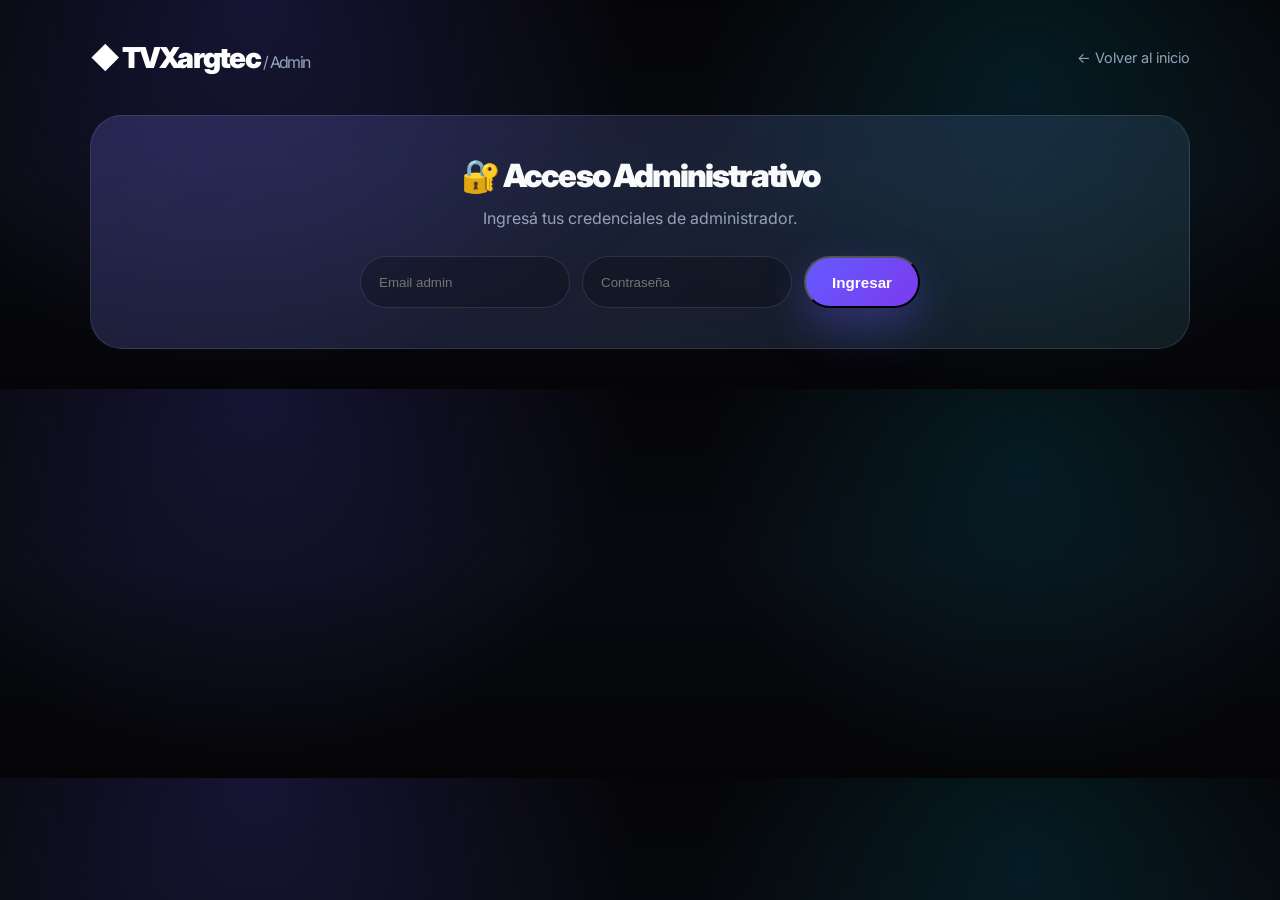
==== website/admin.html @ ddd1ebd3 "Separate admin page (admin.html), remove admin from landing, add i18n (es/en/pt) with lang switcher" ====
<!DOCTYPE html>
<html lang="es">
<head>
    <meta charset="UTF-8">
    <meta name="viewport" content="width=device-width, initial-scale=1.0">
    <title>TVXargtec — Admin Panel</title>
    <link rel="preconnect" href="https://fonts.googleapis.com">
    <link href="https://fonts.googleapis.com/css2?family=Inter:wght@300;400;600;700;900&display=swap" rel="stylesheet">
    <link href="css/tv.css" rel="stylesheet">
    <style>
        body { padding: 40px 20px; }
        .admin-wrapper { max-width: 1100px; margin: 0 auto; }
        .admin-header { display: flex; justify-content: space-between; align-items: center; margin-bottom: 40px; gap: 16px; flex-wrap: wrap; }
        .admin-header h1 { font-size: 1.8rem; font-weight: 950; letter-spacing: -.06em; }
        .admin-header h1 a { color: #fff; text-decoration: none; }
        .back-link { color: var(--muted); font-size: .9rem; text-decoration: none; }
        .back-link:hover { color: #fff; }
    </style>
</head>
<body>
<div class="admin-wrapper">

    <div class="admin-header">
        <h1><a href="index.html">◆ TVXargtec</a> <span style="color:var(--muted);font-weight:400;font-size:1rem">/ Admin</span></h1>
        <a href="index.html" class="back-link">← Volver al inicio</a>
    </div>

    <!-- Admin Login -->
    <div class="admin-login" id="adminLogin">
        <div class="auth-section">
            <h3>🔐 Acceso Administrativo</h3>
            <p>Ingresá tus credenciales de administrador.</p>
            <form class="auth-form" onsubmit="return adminLogin(event)">
                <input type="email" id="adminEmail" placeholder="Email admin" required>
                <input type="password" id="adminPass" placeholder="Contraseña" required>
                <button type="submit" class="btn btn-primary">Ingresar</button>
            </form>
        </div>
    </div>

    <!-- Admin Panel -->
    <div id="adminPanel" style="display:none">
        <div style="display:flex;gap:1rem;flex-wrap:wrap;margin-bottom:2rem">
            <button class="btn btn-primary" onclick="showAdminTab('channels')">📺 Canales</button>
            <button class="btn btn-secondary" onclick="showAdminTab('add')">➕ Añadir Canal</button>
            <button class="btn btn-secondary" onclick="showAdminTab('reports')">📊 Reportes</button>
            <button class="btn btn-outline" onclick="adminLogout()" style="margin-left:auto">🚪 Salir</button>
        </div>

        <div id="adminChannels" class="admin-tab">
            <div style="display:flex;justify-content:space-between;align-items:center;margin-bottom:1rem">
                <h3 style="font-size:1.3rem">Canales Registrados</h3>
                <button class="btn btn-secondary" onclick="fetchChannels()" style="padding:.5rem 1rem;font-size:.85rem">🔄 Refrescar</button>
            </div>
            <div class="table-wrap">
                <table class="admin-table">
                    <thead>
                        <tr><th>Estado</th><th>Título</th><th>Categoría</th><th>Acciones</th></tr>
                    </thead>
                    <tbody id="channelsBody">
                        <tr><td colspan="4" style="text-align:center;color:var(--muted);padding:2rem">Cargando canales...</td></tr>
                    </tbody>
                </table>
            </div>
        </div>

        <div id="adminAdd" class="admin-tab" style="display:none">
            <div class="auth-section" style="text-align:left">
                <h3>➕ Añadir Canal</h3>
                <p>Completá los datos del nuevo canal.</p>
                <form class="auth-form" onsubmit="return addChannel(event)" style="max-width:100%">
                    <input type="url" id="newUrl" placeholder="URL del stream" required style="flex:100%">
                    <input type="text" id="newTitle" placeholder="Título del canal" required>
                    <input type="text" id="newCategory" placeholder="Categoría (ej: Noticias)" required>
                    <input type="url" id="newLogo" placeholder="URL del logo">
                    <button type="submit" class="btn btn-primary" style="flex:100%">Guardar Canal</button>
                </form>
                <div id="addChannelMsg" style="margin-top:1rem;font-size:.9rem"></div>
            </div>
        </div>

        <div id="adminReports" class="admin-tab" style="display:none">
            <h3 style="font-size:1.3rem;margin-bottom:1rem">📊 Reportes de Canales</h3>
            <div id="reportsContent" style="color:var(--muted);padding:2rem 0">Cargando reportes...</div>
        </div>
    </div>

</div>

<script>
let adminToken = '';
let channelsData = [];

function adminLogin(e) {
    e.preventDefault();
    const email = document.getElementById('adminEmail').value;
    const pass = document.getElementById('adminPass').value;
    fetch('https://apitvxargtec.duckdns.org/api/admin/login', {
        method: 'POST',
        headers: { 'Content-Type': 'application/json' },
        body: JSON.stringify({ email, password: pass })
    })
    .then(r => r.json())
    .then(data => {
        if (data.token) {
            adminToken = data.token;
            document.getElementById('adminLogin').style.display = 'none';
            document.getElementById('adminPanel').style.display = 'block';
            fetchChannels();
        } else {
            alert('❌ ' + (data.message || 'Credenciales inválidas'));
        }
    })
    .catch(err => alert('❌ Error de conexión: ' + err.message));
    return false;
}

function adminLogout() {
    adminToken = '';
    document.getElementById('adminLogin').style.display = 'block';
    document.getElementById('adminPanel').style.display = 'none';
}

function showAdminTab(tab) {
    document.querySelectorAll('.admin-tab').forEach(t => t.style.display = 'none');
    const map = { channels: 'adminChannels', add: 'adminAdd', reports: 'adminReports' };
    const el = document.getElementById(map[tab]);
    if (el) {
        el.style.display = 'block';
        if (tab === 'reports') fetchReports();
    }
}

async function fetchChannels() {
    const tbody = document.getElementById('channelsBody');
    tbody.innerHTML = '<tr><td colspan="4" style="text-align:center;color:var(--muted);padding:2rem">Cargando canales...</td></tr>';
    try {
        const res = await fetch('https://apitvxargtec.duckdns.org/api/content');
        if (!res.ok) throw new Error('HTTP ' + res.status);
        const data = await res.json();
        channelsData = Array.isArray(data) ? data : (data.channels || data.data || []);
        renderChannels();
    } catch (err) {
        tbody.innerHTML = '<tr><td colspan="4" style="text-align:center;color:var(--crimson);padding:2rem">❌ Error al cargar: ' + err.message + '</td></tr>';
    }
}

function renderChannels() {
    const tbody = document.getElementById('channelsBody');
    if (!channelsData.length) {
        tbody.innerHTML = '<tr><td colspan="4" style="text-align:center;color:var(--muted);padding:2rem">No hay canales registrados.</td></tr>';
        return;
    }
    tbody.innerHTML = channelsData.map((ch, i) => {
        const title = ch.title || ch.name || '—';
        const category = ch.category || ch.categoryId || ch.group || 'General';
        const status = ch.status !== undefined ? ch.status : (ch.online !== undefined ? ch.online : true);
        const isOnline = status === true || status === 'online' || status === 'active' || status === 1;
        const isDeleted = ch._deleted;
        return `<tr class="${isDeleted ? 'deleted-row' : ''}" data-index="${i}">
            <td><span class="status-dot ${isOnline ? 'online' : 'offline'}"></span></td>
            <td class="cell-title">${title}</td>
            <td class="cell-category">${category}</td>
            <td>
                ${isDeleted ? '<span style="color:var(--crimson);font-size:.8rem">Eliminado</span>' :
                    `<button class="action-btn" onclick="editChannel(${i})">✎ Editar</button>
                     <button class="action-btn danger" onclick="deleteChannel(${i})">✕ Eliminar</button>`}
            </td>
        </tr>`;
    }).join('');
}

function editChannel(index) {
    const ch = channelsData[index];
    const row = document.querySelector(`tr[data-index="${index}"]`);
    if (!row) return;
    const titleCell = row.querySelector('.cell-title');
    const catCell = row.querySelector('.cell-category');
    const actionsCell = row.querySelector('td:last-child');
    const currentTitle = ch.title || ch.name || '';
    const currentCat = ch.category || ch.categoryId || ch.group || '';
    titleCell.innerHTML = `<input class="inline-edit" type="text" value="${currentTitle.replace(/"/g,'&quot;')}" data-field="title">`;
    catCell.innerHTML = `<input class="inline-edit" type="text" value="${currentCat.replace(/"/g,'&quot;')}" data-field="category">`;
    actionsCell.innerHTML = `<button class="action-btn save" onclick="saveChannel(${index})">✓ Guardar</button>
                            <button class="action-btn" onclick="fetchChannels()">✕ Cancelar</button>`;
}

async function saveChannel(index) {
    if (!adminToken) { alert('❌ Sesión expirada'); return; }
    const row = document.querySelector(`tr[data-index="${index}"]`);
    if (!row) return;
    const inputs = row.querySelectorAll('.inline-edit');
    inputs.forEach(inp => {
        const field = inp.dataset.field;
        if (field === 'title') channelsData[index].title = inp.value;
        if (field === 'category') channelsData[index].category = inp.value;
    });
    const ch = channelsData[index];
    const chId = ch.id || '';
    if (!chId) { renderChannels(); return; }
    const title = ch.title || ch.name || '';
    const category = ch.category || ch.group || '';
    try {
        const res = await fetch('https://apitvxargtec.duckdns.org/api/admin/content/' + chId, {
            method: 'PUT',
            headers: { 'Content-Type': 'application/json', 'Authorization': 'Bearer ' + adminToken },
            body: JSON.stringify({ title, categoryId: category })
        });
        const data = await res.json();
        if (data.code === 200) {
            renderChannels();
        } else {
            alert('❌ ' + (data.message || 'Error al guardar'));
            renderChannels();
        }
    } catch (err) {
        alert('❌ Error: ' + err.message);
        renderChannels();
    }
}

async function deleteChannel(index) {
    if (!adminToken) { alert('❌ Sesión expirada'); return; }
    if (!confirm('¿Eliminar este canal?')) return;
    const ch = channelsData[index];
    const chId = ch.id || '';
    if (!chId) { channelsData.splice(index, 1); renderChannels(); return; }
    try {
        const res = await fetch('https://apitvxargtec.duckdns.org/api/admin/content/' + chId, {
            method: 'DELETE',
            headers: { 'Authorization': 'Bearer ' + adminToken }
        });
        const data = await res.json();
        if (data.code === 200) {
            channelsData.splice(index, 1);
            renderChannels();
        } else {
            alert('❌ ' + (data.message || 'Error al eliminar'));
        }
    } catch (err) {
        alert('❌ Error: ' + err.message);
    }
}

async function addChannel(e) {
    e.preventDefault();
    if (!adminToken) { alert('❌ Sesión expirada'); return; }
    const msg = document.getElementById('addChannelMsg');
    const url = document.getElementById('newUrl').value;
    const title = document.getElementById('newTitle').value;
    const category = document.getElementById('newCategory').value;
    const logo = document.getElementById('newLogo').value || '';
    try {
        const res = await fetch('https://apitvxargtec.duckdns.org/api/admin/content', {
            method: 'POST',
            headers: { 'Content-Type': 'application/json', 'Authorization': 'Bearer ' + adminToken },
            body: JSON.stringify({ title, url, logo, categoryId: category })
        });
        const data = await res.json();
        if (data.code === 200) {
            msg.innerHTML = '<span style="color:var(--green)">✅ Canal agregado</span>';
            document.getElementById('newUrl').value = '';
            document.getElementById('newTitle').value = '';
            document.getElementById('newCategory').value = '';
            document.getElementById('newLogo').value = '';
            fetchChannels();
        } else {
            msg.innerHTML = '<span style="color:var(--crimson)">❌ ' + (data.message || 'Error') + '</span>';
        }
    } catch (err) {
        msg.innerHTML = '<span style="color:var(--crimson)">❌ Error: ' + err.message + '</span>';
    }
    setTimeout(() => msg.innerHTML = '', 3000);
    return false;
}

async function fetchReports() {
    const el = document.getElementById('reportsContent');
    el.innerHTML = 'Consultando reportes...';
    if (!adminToken) {
        el.innerHTML = '<div style="text-align:center;padding:2rem;color:var(--crimson)">⚠️ Inicia sesión como admin para ver reportes</div>';
        return;
    }
    try {
        const res = await fetch('https://apitvxargtec.duckdns.org/api/admin/reports', {
            headers: { 'Authorization': 'Bearer ' + adminToken }
        });
        if (!res.ok) throw new Error('HTTP ' + res.status);
        const data = await res.json();
        const reports = data.data || [];
        if (!reports.length) {
            el.innerHTML = '<div style="text-align:center;padding:2rem">No hay reportes registrados.</div>';
            return;
        }
        el.innerHTML = reports.map(r => `
            <div style="background:var(--card);border:1px solid var(--border);border-radius:12px;padding:1rem;margin-bottom:.8rem;display:flex;justify-content:space-between;align-items:center;flex-wrap:wrap;gap:.5rem">
                <div><strong>Canal: ${r.channelUrl || '—'}</strong><br><span style="font-size:.8rem;color:var(--muted)">Usuario: ${r.userId || '—'}</span></div>
                <span style="font-size:.8rem;color:var(--muted)">${r.reportedAt || ''}</span>
            </div>
        `).join('');
    } catch (err) {
        el.innerHTML = '<div style="text-align:center;padding:2rem;color:var(--muted)">ℹ️ Error al cargar reportes: ' + err.message + '</div>';
    }
}
</script>
</body>
</html>
---- website/css/tv.css ----
* {
  margin: 0;
  padding: 0;
  box-sizing: border-box;
}

:root {
  --bg: #050507;
  --bg-soft: #0b0d12;
  --surface: rgba(255, 255, 255, 0.055);
  --surface-strong: rgba(255, 255, 255, 0.09);
  --card: #10131b;
  --card-hover: #151927;

  --primary: #635bff;
  --primary-2: #7c3aed;
  --cyan: #00d4ff;
  --green: #22c55e;

  --text: #f8fafc;
  --muted: #94a3b8;
  --muted-2: #64748b;

  --border: rgba(255, 255, 255, 0.11);
  --radius-xl: 32px;
  --radius-lg: 24px;
  --radius-md: 16px;

  --shadow-soft: 0 30px 100px rgba(0, 0, 0, 0.45);
  --shadow-glow: 0 0 80px rgba(99, 91, 255, 0.25);
}

html {
  scroll-behavior: smooth;
}

body {
  background:
    radial-gradient(circle at 20% 0%, rgba(99, 91, 255, 0.18), transparent 35%),
    radial-gradient(circle at 80% 20%, rgba(0, 212, 255, 0.1), transparent 30%),
    linear-gradient(180deg, #050507 0%, #080a10 45%, #050507 100%);
  color: var(--text);
  font-family: Inter, -apple-system, BlinkMacSystemFont, "Segoe UI", sans-serif;
  overflow-x: hidden;
}

/* Scrollbar */
::-webkit-scrollbar {
  width: 8px;
}

::-webkit-scrollbar-track {
  background: var(--bg);
}

::-webkit-scrollbar-thumb {
  background: linear-gradient(var(--primary), var(--cyan));
  border-radius: 20px;
}

/* ==============================
   NAVBAR
================================= */

nav {
  position: fixed;
  top: 18px;
  left: 50%;
  transform: translateX(-50%);
  width: min(1180px, calc(100% - 32px));
  z-index: 100;
  padding: 14px 18px;

  display: flex;
  justify-content: space-between;
  align-items: center;

  background: rgba(10, 12, 18, 0.72);
  backdrop-filter: blur(26px);
  -webkit-backdrop-filter: blur(26px);

  border: 1px solid var(--border);
  border-radius: 999px;
  box-shadow: 0 20px 80px rgba(0, 0, 0, 0.35);
}

nav .logo {
  font-size: 1.05rem;
  font-weight: 900;
  letter-spacing: -0.04em;
  padding-left: 8px;

  background: linear-gradient(135deg, #fff, var(--cyan), var(--primary));
  -webkit-background-clip: text;
  -webkit-text-fill-color: transparent;
}

nav .links {
  display: flex;
  align-items: center;
  gap: 8px;
}

nav .links a {
  color: var(--muted);
  text-decoration: none;
  font-size: 0.86rem;
  font-weight: 600;
  padding: 10px 14px;
  border-radius: 999px;
  transition: 0.25s ease;
}

nav .links a:hover {
  color: #fff;
  background: rgba(255, 255, 255, 0.075);
}

.lang-switch {
  display: flex;
  gap: 4px;
  margin-left: 8px;
}

.lang-btn {
  padding: 6px 10px;
  border-radius: 8px;
  border: 1px solid transparent;
  background: transparent;
  color: var(--muted);
  font-size: .72rem;
  font-weight: 800;
  cursor: pointer;
  transition: .2s ease;
  letter-spacing: .04em;
}

.lang-btn:hover {
  color: #fff;
  border-color: var(--border);
}

.lang-btn.active {
  color: var(--cyan);
  border-color: rgba(0,212,255,.35);
  background: rgba(0,212,255,.08);
}

/* ==============================
   HERO
================================= */

.hero {
  min-height: 100vh;
  padding: 150px 24px 80px;
  display: flex;
  flex-direction: column;
  justify-content: center;
  align-items: center;
  text-align: center;

  position: relative;
  overflow: hidden;
}

.hero::before {
  content: "";
  position: absolute;
  inset: 90px 24px auto;
  height: 520px;
  border-radius: 44px;

  background:
    linear-gradient(180deg, rgba(0, 0, 0, 0.05), rgba(0, 0, 0, 0.85)),
    radial-gradient(circle at 50% 20%, rgba(255, 255, 255, 0.24), transparent 22%),
    linear-gradient(135deg, rgba(99, 91, 255, 0.45), rgba(0, 212, 255, 0.12), rgba(124, 58, 237, 0.28));

  filter: saturate(1.15);
  opacity: 0.75;
  z-index: -2;
  box-shadow: var(--shadow-soft), var(--shadow-glow);
}

.hero::after {
  content: "";
  position: absolute;
  width: 780px;
  height: 780px;
  border-radius: 50%;
  background: radial-gradient(circle, rgba(99, 91, 255, 0.24), transparent 65%);
  top: 10%;
  left: 50%;
  transform: translateX(-50%);
  filter: blur(20px);
  z-index: -3;
}

.hero-badge {
  display: inline-flex;
  align-items: center;
  gap: 8px;

  padding: 9px 16px;
  border-radius: 999px;

  background: rgba(255, 255, 255, 0.08);
  border: 1px solid var(--border);
  backdrop-filter: blur(20px);

  color: #dbeafe;
  font-size: 0.84rem;
  font-weight: 700;

  margin-bottom: 28px;
}

.hero h1 {
  max-width: 950px;
  font-size: clamp(3rem, 8vw, 7rem);
  line-height: 0.95;
  letter-spacing: -0.08em;
  font-weight: 950;

  background: linear-gradient(180deg, #fff 10%, #dbeafe 48%, #93c5fd 100%);
  -webkit-background-clip: text;
  -webkit-text-fill-color: transparent;
}

.hero p {
  max-width: 670px;
  color: #cbd5e1;
  font-size: clamp(1rem, 2vw, 1.25rem);
  line-height: 1.8;
  margin: 28px 0 36px;
}

.hero-actions {
  display: flex;
  justify-content: center;
  flex-wrap: wrap;
  gap: 14px;
}

/* ==============================
   BUTTONS
================================= */

.btn {
  display: inline-flex;
  align-items: center;
  justify-content: center;
  gap: 10px;

  min-height: 52px;
  padding: 0 26px;

  border-radius: 999px;
  text-decoration: none;
  font-weight: 800;
  font-size: 0.95rem;

  transition: 0.3s ease;
}

.btn-primary {
  color: #fff;
  background:
    linear-gradient(135deg, var(--primary), var(--primary-2));
  box-shadow: 0 18px 45px rgba(99, 91, 255, 0.35);
}

.btn-primary:hover {
  transform: translateY(-3px) scale(1.015);
  box-shadow: 0 25px 70px rgba(99, 91, 255, 0.5);
}

.btn-secondary,
.btn-outline {
  color: #fff;
  background: rgba(255, 255, 255, 0.08);
  border: 1px solid var(--border);
  backdrop-filter: blur(18px);
}

.btn-secondary:hover,
.btn-outline:hover {
  background: rgba(255, 255, 255, 0.14);
  transform: translateY(-3px);
}

/* ==============================
   HERO STATS
================================= */

.hero-stats {
  margin-top: 70px;
  display: grid;
  grid-template-columns: repeat(3, minmax(130px, 1fr));
  gap: 16px;
  width: min(760px, 100%);
}

.hero-stats div {
  padding: 22px;
  border-radius: 24px;
  background: rgba(255, 255, 255, 0.065);
  border: 1px solid var(--border);
  backdrop-filter: blur(20px);
}

.hero-stats .num {
  font-size: 2rem;
  font-weight: 950;
  letter-spacing: -0.06em;
}

.hero-stats .label {
  color: var(--muted);
  font-size: 0.84rem;
  margin-top: 6px;
}

/* ==============================
   SECTIONS
================================= */

section {
  width: min(1180px, calc(100% - 32px));
  margin: 0 auto;
  padding: 90px 0;
}

.section-tag {
  display: inline-flex;
  margin-bottom: 14px;

  color: var(--cyan);
  font-size: 0.75rem;
  font-weight: 900;
  text-transform: uppercase;
  letter-spacing: 0.18em;
}

.section-title {
  max-width: 760px;
  font-size: clamp(2.2rem, 5vw, 4.3rem);
  line-height: 1;
  letter-spacing: -0.07em;
  font-weight: 950;
  margin-bottom: 18px;
}

.section-sub {
  max-width: 680px;
  color: var(--muted);
  font-size: 1.08rem;
  line-height: 1.8;
  margin-bottom: 44px;
}

/* ==============================
   BENTO / CATEGORÍAS
================================= */

.bento {
  display: grid;
  grid-template-columns: repeat(4, 1fr);
  gap: 18px;
}

.bento-item {
  min-height: 220px;
  position: relative;
  overflow: hidden;

  padding: 28px;
  border-radius: var(--radius-xl);

  background:
    linear-gradient(180deg, rgba(255, 255, 255, 0.075), rgba(255, 255, 255, 0.035)),
    var(--card);

  border: 1px solid var(--border);
  box-shadow: 0 25px 80px rgba(0, 0, 0, 0.18);

  transition: 0.35s ease;
}

.bento-item::before {
  content: "";
  position: absolute;
  inset: auto -30% -45% auto;
  width: 240px;
  height: 240px;
  border-radius: 50%;
  background: radial-gradient(circle, rgba(99, 91, 255, 0.4), transparent 60%);
  filter: blur(22px);
  opacity: 0;
  transition: 0.35s ease;
}

.bento-item:hover {
  transform: translateY(-8px);
  background:
    linear-gradient(180deg, rgba(255, 255, 255, 0.1), rgba(255, 255, 255, 0.045)),
    var(--card-hover);
  border-color: rgba(255, 255, 255, 0.2);
}

.bento-item:hover::before {
  opacity: 1;
}

.bento-item .icon {
  width: 54px;
  height: 54px;
  border-radius: 18px;

  display: flex;
  align-items: center;
  justify-content: center;

  font-size: 1.45rem;
  margin-bottom: 24px;

  background: rgba(255, 255, 255, 0.08);
  border: 1px solid var(--border);
}

.bento-item h3 {
  font-size: 1.35rem;
  font-weight: 900;
  letter-spacing: -0.04em;
  margin-bottom: 10px;
}

.bento-item p {
  color: var(--muted);
  font-size: 0.95rem;
  line-height: 1.7;
}

.span-2 {
  grid-column: span 2;
}

.span-3 {
  grid-column: span 3;
}

.span-full {
  grid-column: 1 / -1;
}

.row-2 {
  grid-row: span 2;
}

.bento-featured {
  min-height: 310px;
  background:
    linear-gradient(135deg, rgba(99, 91, 255, 0.3), rgba(0, 212, 255, 0.08)),
    var(--card);
}

/* ==============================
   MARQUEE / COMPATIBILIDAD
================================= */

.marquee-wrap {
  overflow: hidden;
  position: relative;

  padding: 26px 0;
  border-radius: var(--radius-xl);

  background: rgba(255, 255, 255, 0.045);
  border: 1px solid var(--border);
  backdrop-filter: blur(20px);
}

.marquee {
  display: flex;
  gap: 18px;
  width: max-content;
  animation: scroll 30s linear infinite;
}

.marquee:hover {
  animation-play-state: paused;
}

.marquee .chip {
  display: flex;
  align-items: center;
  gap: 12px;

  padding: 12px 18px;
  border-radius: 999px;

  background: rgba(255, 255, 255, 0.07);
  border: 1px solid var(--border);

  white-space: nowrap;
}

.marquee .chip img {
  width: 30px;
  height: 30px;
  border-radius: 50%;
}

.marquee .chip span {
  color: #e5e7eb;
  font-size: 0.92rem;
  font-weight: 700;
}

@keyframes scroll {
  from {
    transform: translateX(0);
  }

  to {
    transform: translateX(-50%);
  }
}

/* ==============================
   PRICING
================================= */

.pricing-grid {
  display: grid;
  grid-template-columns: repeat(3, 1fr);
  gap: 18px;
}

.pricing-card {
  position: relative;
  overflow: hidden;

  padding: 34px;
  border-radius: var(--radius-xl);

  background:
    linear-gradient(180deg, rgba(255, 255, 255, 0.075), rgba(255, 255, 255, 0.03)),
    var(--card);

  border: 1px solid var(--border);
  transition: 0.35s ease;
}

.pricing-card:hover {
  transform: translateY(-8px);
  border-color: rgba(255, 255, 255, 0.22);
}

.pricing-card.popular {
  background:
    linear-gradient(135deg, rgba(99, 91, 255, 0.28), rgba(0, 212, 255, 0.08)),
    var(--card);
  box-shadow: var(--shadow-glow);
}

.pricing-card.popular::before {
  content: "MÁS ELEGIDO";
  position: absolute;
  top: 22px;
  right: 22px;

  padding: 7px 12px;
  border-radius: 999px;

  background: rgba(255, 255, 255, 0.12);
  border: 1px solid var(--border);

  color: #fff;
  font-size: 0.68rem;
  font-weight: 900;
  letter-spacing: 0.12em;
}

.pricing-card .plan-name {
  font-size: 1.2rem;
  font-weight: 900;
  letter-spacing: -0.04em;
}

.pricing-card .price {
  margin: 20px 0;
  font-size: 3.4rem;
  line-height: 1;
  font-weight: 950;
  letter-spacing: -0.08em;
}

.pricing-card .price span {
  color: var(--muted);
  font-size: 1rem;
  font-weight: 600;
}

.pricing-card ul {
  list-style: none;
  margin: 28px 0;
}

.pricing-card ul li {
  padding: 9px 0;
  color: #cbd5e1;
  font-size: 0.94rem;
}

.pricing-card ul li::before {
  content: "✓";
  color: var(--green);
  margin-right: 10px;
  font-weight: 900;
}

.pricing-card .btn {
  width: 100%;
}

/* ==============================
   SECURITY / BENEFICIOS
================================= */

.security-grid {
  display: grid;
  grid-template-columns: repeat(4, 1fr);
  gap: 16px;
}

.security-item {
  padding: 26px;
  border-radius: var(--radius-lg);

  background: rgba(255, 255, 255, 0.05);
  border: 1px solid var(--border);

  text-align: left;
  transition: 0.3s ease;
}

.security-item:hover {
  transform: translateY(-6px);
  background: rgba(255, 255, 255, 0.08);
}

.security-item .icon {
  font-size: 2rem;
  margin-bottom: 18px;
}

.security-item h4 {
  font-size: 1rem;
  font-weight: 900;
  margin-bottom: 8px;
}

.security-item p {
  color: var(--muted);
  font-size: 0.9rem;
  line-height: 1.65;
}

/* ==============================
   AUTH / FORM
================================= */

.auth-section {
  padding: 40px;
  border-radius: var(--radius-xl);

  background:
    linear-gradient(135deg, rgba(99, 91, 255, 0.18), rgba(0, 212, 255, 0.05)),
    rgba(255, 255, 255, 0.05);

  border: 1px solid var(--border);
  backdrop-filter: blur(22px);
  text-align: center;
}

.auth-section h3 {
  font-size: 2rem;
  font-weight: 950;
  letter-spacing: -0.06em;
  margin-bottom: 10px;
}

.auth-section p {
  color: var(--muted);
  line-height: 1.7;
  margin-bottom: 24px;
}

.auth-form {
  display: flex;
  gap: 12px;
  max-width: 560px;
  margin: 0 auto;
}

.auth-form input {
  flex: 1;
  min-height: 52px;
  padding: 0 18px;

  background: rgba(0, 0, 0, 0.22);
  border: 1px solid var(--border);
  border-radius: 999px;

  color: #fff;
  outline: none;
}

.auth-form input:focus {
  border-color: var(--primary);
  box-shadow: 0 0 0 4px rgba(99, 91, 255, 0.15);
}

/* ==============================
   FOOTER
================================= */

footer {
  width: min(1180px, calc(100% - 32px));
  margin: 0 auto;
  padding: 48px 0;

  color: var(--muted-2);
  font-size: 0.9rem;

  border-top: 1px solid var(--border);
}

footer a {
  color: #cbd5e1;
  text-decoration: none;
}

footer a:hover {
  color: #fff;
}

/* ==============================
   RESPONSIVE
================================= */

@media (max-width: 950px) {
  .bento,
  .pricing-grid,
  .security-grid {
    grid-template-columns: 1fr 1fr;
  }

  .span-2,
  .span-3,
  .span-full {
    grid-column: span 2;
  }
}

@media (max-width: 680px) {
  nav {
    top: 10px;
    border-radius: 24px;
  }

  nav .links {
    display: none;
  }

  .hero {
    padding-top: 130px;
  }

  .hero::before {
    inset: 80px 12px auto;
    height: 480px;
    border-radius: 30px;
  }

  .hero-stats,
  .bento,
  .pricing-grid,
  .security-grid {
    grid-template-columns: 1fr;
  }

  .span-2,
  .span-3,
  .span-full {
    grid-column: span 1;
  }

  .auth-form {
    flex-direction: column;
  }

  section {
    padding: 70px 0;
  }
}
/* ==============================
   MODAL
================================= */

.modal-overlay {
  position: fixed;
  inset: 0;
  z-index: 1000;
  display: none;
  align-items: center;
  justify-content: center;
  padding: 20px;
  background: rgba(0, 0, 0, 0.72);
  backdrop-filter: blur(18px);
}

.modal-overlay.active {
  display: flex;
}

.modal {
  width: min(460px, 100%);
  position: relative;
  padding: 36px;
  border-radius: 32px;
  text-align: center;
  background:
    linear-gradient(180deg, rgba(255,255,255,.09), rgba(255,255,255,.035)),
    #10131b;
  border: 1px solid var(--border);
  box-shadow: 0 40px 120px rgba(0,0,0,.55);
}

.modal h2 {
  font-size: 1.8rem;
  font-weight: 950;
  letter-spacing: -0.05em;
  margin-bottom: 10px;
}

.modal p {
  color: var(--muted);
  line-height: 1.7;
  margin-bottom: 20px;
}

.modal-close {
  position: absolute;
  top: 18px;
  right: 18px;
  width: 38px;
  height: 38px;
  border: 0;
  border-radius: 50%;
  cursor: pointer;
  color: var(--muted);
  background: rgba(255,255,255,.08);
}

.modal-close:hover {
  color: #fff;
  background: rgba(255,255,255,.15);
}

.activation-code {
  margin: 18px 0;
  font-size: clamp(2.4rem, 8vw, 3.6rem);
  font-weight: 950;
  letter-spacing: 12px;
  color: var(--cyan);
}

.timer {
  margin: 16px 0;
  font-size: 1.2rem;
  font-weight: 900;
  color: #ef4444;
}

.timer.warning {
  color: #f59e0b;
}

.code-inputs {
  display: flex;
  justify-content: center;
  gap: 10px;
  margin: 22px 0;
}

.code-inputs input {
  width: 52px;
  height: 60px;
  border-radius: 16px;
  text-align: center;
  font-size: 1.45rem;
  font-weight: 900;
  color: #fff;
  background: rgba(0,0,0,.25);
  border: 1px solid var(--border);
  outline: none;
}

.code-inputs input:focus {
  border-color: var(--primary);
  box-shadow: 0 0 0 4px rgba(99,91,255,.18);
}

.code-inputs input.filled {
  border-color: var(--green);
}

/* ==============================
   CHANGELOG
================================= */

.changelog-grid {
  display: grid;
  gap: 22px;
}

.changelog-card {
  padding: 34px;
  border-radius: 32px;
  background:
    linear-gradient(180deg, rgba(255,255,255,.075), rgba(255,255,255,.03)),
    var(--card);
  border: 1px solid var(--border);
  transition: .35s ease;
}

.changelog-card:hover {
  transform: translateY(-6px);
  border-color: rgba(255,255,255,.2);
}

.changelog-card.current {
  border-color: rgba(99,91,255,.6);
  box-shadow: 0 0 80px rgba(99,91,255,.18);
}

.changelog-version {
  font-size: 1.7rem;
  font-weight: 950;
  letter-spacing: -0.06em;
  color: #fff;
  margin-bottom: 6px;
}

.changelog-date {
  color: var(--muted);
  font-size: .9rem;
  margin-bottom: 22px;
}

.changelog-list {
  list-style: none;
  columns: 2;
  column-gap: 34px;
}

.changelog-list li {
  break-inside: avoid;
  padding: 8px 0;
  color: #cbd5e1;
  font-size: .95rem;
  line-height: 1.6;
}

/* ==============================
   ADMIN / TABS / TABLE
================================= */

.admin-tab {
  animation: fadeIn .28s ease;
}

@keyframes fadeIn {
  from {
    opacity: 0;
    transform: translateY(12px);
  }

  to {
    opacity: 1;
    transform: translateY(0);
  }
}

.table-wrap {
  width: 100%;
  overflow-x: auto;
  border-radius: 26px;
  background: rgba(255,255,255,.045);
  border: 1px solid var(--border);
}

.admin-table {
  width: 100%;
  border-collapse: collapse;
  min-width: 760px;
  font-size: .92rem;
}

.admin-table th {
  padding: 18px 20px;
  text-align: left;
  color: var(--muted);
  font-size: .76rem;
  font-weight: 900;
  text-transform: uppercase;
  letter-spacing: .14em;
  background: rgba(255,255,255,.045);
  border-bottom: 1px solid var(--border);
}

.admin-table td {
  padding: 18px 20px;
  color: #e5e7eb;
  border-bottom: 1px solid rgba(255,255,255,.055);
}

.admin-table tr:hover td {
  background: rgba(99,91,255,.07);
}

.admin-table .status-dot {
  width: 11px;
  height: 11px;
  display: inline-block;
  border-radius: 50%;
}

.admin-table .status-dot.online {
  background: var(--green);
  box-shadow: 0 0 16px rgba(34,197,94,.65);
}

.admin-table .status-dot.offline {
  background: #ef4444;
  box-shadow: 0 0 16px rgba(239,68,68,.65);
}

.admin-table .action-btn {
  margin-right: 6px;
  padding: 8px 12px;
  border-radius: 999px;
  cursor: pointer;
  font-size: .78rem;
  font-weight: 800;
  color: #cbd5e1;
  background: rgba(255,255,255,.06);
  border: 1px solid var(--border);
  transition: .25s ease;
}

.admin-table .action-btn:hover {
  color: #fff;
  transform: translateY(-2px);
  border-color: var(--primary);
}

.admin-table .action-btn.danger:hover {
  color: #fecaca;
  border-color: #ef4444;
  background: rgba(239,68,68,.12);
}

.admin-table .action-btn.save {
  color: #bbf7d0;
  border-color: rgba(34,197,94,.45);
}

.admin-table input.inline-edit {
  width: 100%;
  padding: 10px 12px;
  border-radius: 12px;
  color: #fff;
  background: rgba(0,0,0,.28);
  border: 1px solid var(--border);
  outline: none;
}

.admin-table input.inline-edit:focus {
  border-color: var(--primary);
}

.admin-table .deleted-row td {
  opacity: .45;
  text-decoration: line-through;
}

.admin-table .deleted-row .action-btn {
  display: none;
}

/* ==============================
   ICON COLOR HELPERS
================================= */

.violet-icon .icon {
  color: #a78bfa;
  background: rgba(124,58,237,.15);
}

.cyan-icon .icon {
  color: var(--cyan);
  background: rgba(0,212,255,.12);
}

.green-icon .icon {
  color: var(--green);
  background: rgba(34,197,94,.12);
}

.gold-icon .icon {
  color: #f59e0b;
  background: rgba(245,158,11,.12);
}

.crimson-icon .icon {
  color: #fb7185;
  background: rgba(239,68,68,.12);
}

/* ==============================
   RESPONSIVE FIXES
================================= */

@media (max-width: 768px) {
  .modal {
    padding: 28px 22px;
    border-radius: 26px;
  }

  .code-inputs {
    gap: 7px;
  }

  .code-inputs input {
    width: 42px;
    height: 52px;
    font-size: 1.2rem;
  }

  .changelog-list {
    columns: 1;
  }

  .changelog-card {
    padding: 26px;
  }
}
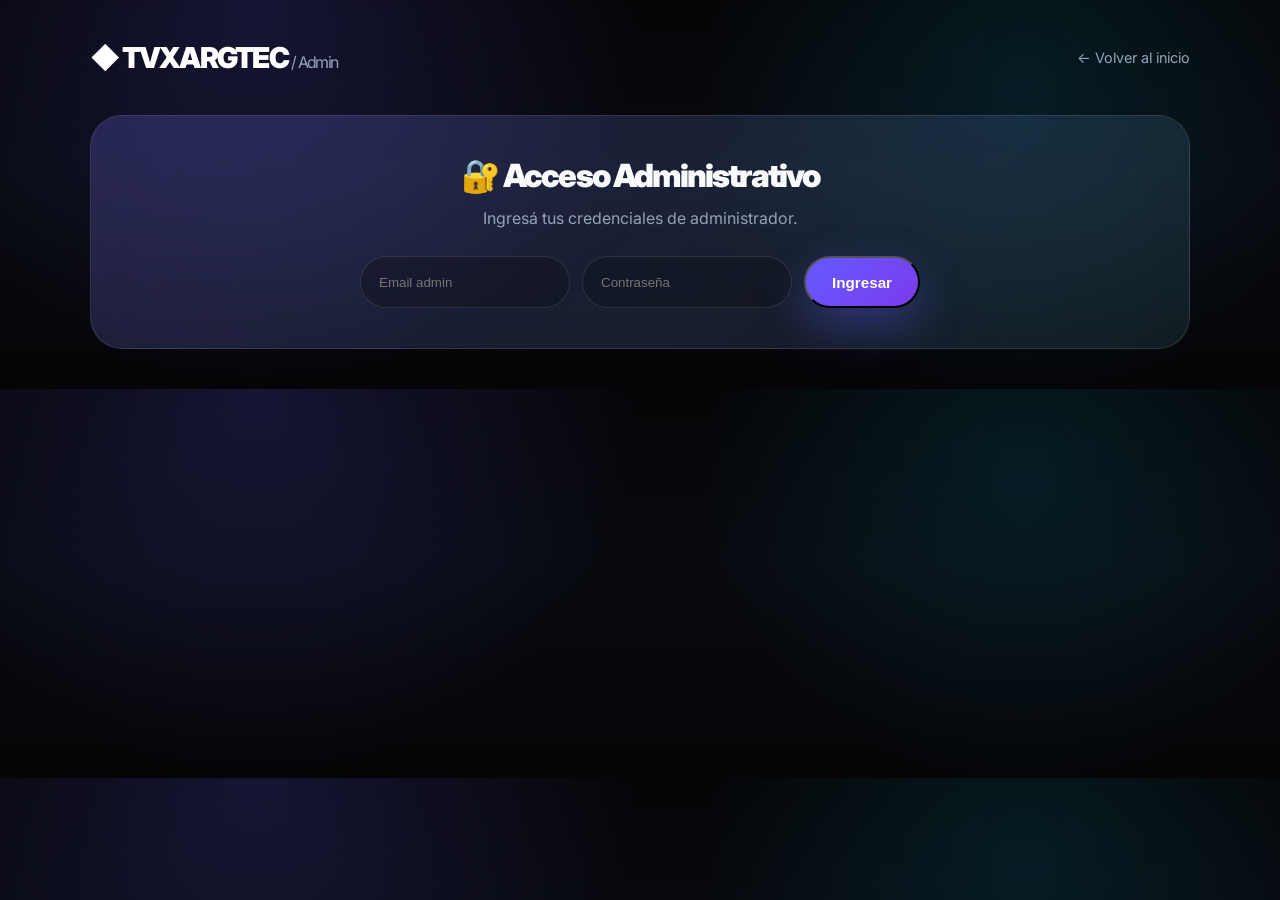
==== commit 35d3ac75: "v1.4.1: EPG, TV, widget, categorias, backup, traducciones, admin panel, perfiles, calidad adaptativa" ====
--- a/website/admin.html
+++ b/website/admin.html
@@ -3,8 +3,9 @@
 <head>
     <meta charset="UTF-8">
     <meta name="viewport" content="width=device-width, initial-scale=1.0">
-    <title>TVXargtec — Admin Panel</title>
+    <title>TVXARGTEC — Admin Panel</title>
     <link rel="preconnect" href="https://fonts.googleapis.com">
+    <link rel="icon" href="tvxargtec.ico" type="image/x-icon">
     <link href="https://fonts.googleapis.com/css2?family=Inter:wght@300;400;600;700;900&display=swap" rel="stylesheet">
     <link href="css/tv.css" rel="stylesheet">
     <style>
@@ -15,13 +16,38 @@
         .admin-header h1 a { color: #fff; text-decoration: none; }
         .back-link { color: var(--muted); font-size: .9rem; text-decoration: none; }
         .back-link:hover { color: #fff; }
+        .search-bar { display: flex; gap: 10px; margin-bottom: 18px; flex-wrap: wrap; }
+        .search-bar input { flex: 1; min-width: 200px; padding: 12px 16px; border-radius: 12px; border: 1px solid var(--border); background: rgba(0,0,0,.25); color: #fff; font-size: .9rem; outline: none; }
+        .search-bar input:focus { border-color: var(--primary); box-shadow: 0 0 0 3px rgba(99,91,255,.15); }
+        .search-bar select { padding: 12px 16px; border-radius: 12px; border: 1px solid var(--border); background: rgba(0,0,0,.25); color: #fff; font-size: .9rem; outline: none; cursor: pointer; min-width: 160px; }
+        .search-bar select:focus { border-color: var(--primary); }
+        .search-bar select option { background: #151927; color: #fff; }
+        .cat-group { margin-bottom: 16px; }
+        .cat-header { display: flex; align-items: center; gap: 10px; padding: 12px 16px; border-radius: 12px; background: rgba(255,255,255,.06); border: 1px solid var(--border); cursor: pointer; font-weight: 700; font-size: .95rem; color: #e5e7eb; transition: .2s; user-select: none; }
+        .cat-header:hover { background: rgba(255,255,255,.1); }
+        .cat-header .count { margin-left: auto; color: var(--muted); font-size: .8rem; font-weight: 600; }
+        .cat-header .arrow { transition: transform .2s; font-size: .75rem; color: var(--muted); }
+        .cat-header.open .arrow { transform: rotate(90deg); }
+        .cat-body { display: none; padding: 8px 0 4px 8px; }
+        .cat-body.open { display: block; }
+        .ch-row { display: flex; align-items: center; gap: 10px; padding: 8px 12px; border-radius: 8px; transition: .15s; }
+        .ch-row:hover { background: rgba(255,255,255,.04); }
+        .ch-row .ch-status { width: 8px; height: 8px; border-radius: 50%; flex-shrink: 0; }
+        .ch-row .ch-status.online { background: var(--green); box-shadow: 0 0 8px rgba(34,197,94,.5); }
+        .ch-row .ch-status.offline { background: #ef4444; }
+        .ch-row .ch-title { flex: 1; font-size: .88rem; color: #e5e7eb; }
+        .ch-row .ch-actions { display: flex; gap: 6px; }
+        .ch-row .ch-actions button { padding: 4px 10px; border-radius: 8px; border: 1px solid var(--border); background: transparent; color: var(--muted); font-size: .75rem; cursor: pointer; transition: .15s; }
+        .ch-row .ch-actions button:hover { color: #fff; border-color: var(--primary); background: rgba(255,255,255,.06); }
+        .ch-row .ch-actions button.danger:hover { border-color: #ef4444; color: #fecaca; }
+        .result-count { color: var(--muted); font-size: .82rem; margin-bottom: 14px; }
     </style>
 </head>
 <body>
 <div class="admin-wrapper">
 
     <div class="admin-header">
-        <h1><a href="index.html">◆ TVXargtec</a> <span style="color:var(--muted);font-weight:400;font-size:1rem">/ Admin</span></h1>
+        <h1><a href="index.html">◆ TVXARGTEC</a> <span style="color:var(--muted);font-weight:400;font-size:1rem">/ Admin</span></h1>
         <a href="index.html" class="back-link">← Volver al inicio</a>
     </div>
 
@@ -47,23 +73,23 @@
             <button class="btn btn-outline" onclick="adminLogout()" style="margin-left:auto">🚪 Salir</button>
         </div>
 
+        <!-- Channels tab with search + category groups -->
         <div id="adminChannels" class="admin-tab">
-            <div style="display:flex;justify-content:space-between;align-items:center;margin-bottom:1rem">
+            <div style="display:flex;justify-content:space-between;align-items:center;margin-bottom:1rem;flex-wrap:wrap;gap:10px">
                 <h3 style="font-size:1.3rem">Canales Registrados</h3>
                 <button class="btn btn-secondary" onclick="fetchChannels()" style="padding:.5rem 1rem;font-size:.85rem">🔄 Refrescar</button>
             </div>
-            <div class="table-wrap">
-                <table class="admin-table">
-                    <thead>
-                        <tr><th>Estado</th><th>Título</th><th>Categoría</th><th>Acciones</th></tr>
-                    </thead>
-                    <tbody id="channelsBody">
-                        <tr><td colspan="4" style="text-align:center;color:var(--muted);padding:2rem">Cargando canales...</td></tr>
-                    </tbody>
-                </table>
-            </div>
-        </div>
-
+            <div class="search-bar">
+                <input type="text" id="chSearch" placeholder="🔍 Buscar canal por nombre..." oninput="filterChannels()">
+                <select id="chCategoryFilter" onchange="filterChannels()">
+                    <option value="">Todas las categorías</option>
+                </select>
+            </div>
+            <div id="resultCount" class="result-count"></div>
+            <div id="channelsContainer"></div>
+        </div>
+
+        <!-- Add Channel tab -->
         <div id="adminAdd" class="admin-tab" style="display:none">
             <div class="auth-section" style="text-align:left">
                 <h3>➕ Añadir Canal</h3>
@@ -71,7 +97,12 @@
                 <form class="auth-form" onsubmit="return addChannel(event)" style="max-width:100%">
                     <input type="url" id="newUrl" placeholder="URL del stream" required style="flex:100%">
                     <input type="text" id="newTitle" placeholder="Título del canal" required>
-                    <input type="text" id="newCategory" placeholder="Categoría (ej: Noticias)" required>
+                    <div style="display:flex;gap:10px;flex:100%">
+                        <input type="text" id="newCategory" placeholder="Categoría (ej: Noticias)" required style="flex:1">
+                        <select id="newCategorySelect" onchange="document.getElementById('newCategory').value=this.value" style="flex:1;padding:0 14px;border-radius:999px;border:1px solid var(--border);background:rgba(0,0,0,.22);color:#fff;outline:none;min-height:52px">
+                            <option value="">O elegí existente...</option>
+                        </select>
+                    </div>
                     <input type="url" id="newLogo" placeholder="URL del logo">
                     <button type="submit" class="btn btn-primary" style="flex:100%">Guardar Canal</button>
                 </form>
@@ -90,6 +121,7 @@
 <script>
 let adminToken = '';
 let channelsData = [];
+let allCategories = [];
 
 function adminLogin(e) {
     e.preventDefault();
@@ -128,78 +160,148 @@
     if (el) {
         el.style.display = 'block';
         if (tab === 'reports') fetchReports();
+        if (tab === 'channels') filterChannels();
     }
 }
 
 async function fetchChannels() {
-    const tbody = document.getElementById('channelsBody');
-    tbody.innerHTML = '<tr><td colspan="4" style="text-align:center;color:var(--muted);padding:2rem">Cargando canales...</td></tr>';
+    const container = document.getElementById('channelsContainer');
+    container.innerHTML = '<div style="text-align:center;padding:2rem;color:var(--muted)">Cargando canales...</div>';
     try {
         const res = await fetch('https://apitvxargtec.duckdns.org/api/content');
         if (!res.ok) throw new Error('HTTP ' + res.status);
         const data = await res.json();
         channelsData = Array.isArray(data) ? data : (data.channels || data.data || []);
-        renderChannels();
+        extractCategories();
+        populateCategoryFilter();
+        populateCategorySelect();
+        filterChannels();
     } catch (err) {
-        tbody.innerHTML = '<tr><td colspan="4" style="text-align:center;color:var(--crimson);padding:2rem">❌ Error al cargar: ' + err.message + '</td></tr>';
-    }
-}
-
-function renderChannels() {
-    const tbody = document.getElementById('channelsBody');
-    if (!channelsData.length) {
-        tbody.innerHTML = '<tr><td colspan="4" style="text-align:center;color:var(--muted);padding:2rem">No hay canales registrados.</td></tr>';
+        container.innerHTML = '<div style="text-align:center;padding:2rem;color:var(--crimson)">❌ Error al cargar: ' + err.message + '</div>';
+    }
+}
+
+function extractCategories() {
+    const cats = new Set();
+    channelsData.forEach(ch => {
+        const c = ch.category || ch.categoryId || ch.group || 'General';
+        cats.add(c);
+    });
+    allCategories = Array.from(cats).sort();
+}
+
+function populateCategoryFilter() {
+    const sel = document.getElementById('chCategoryFilter');
+    const current = sel.value;
+    sel.innerHTML = '<option value="">Todas las categorías</option>';
+    allCategories.forEach(c => {
+        sel.innerHTML += `<option value="${c.replace(/"/g,'&quot;')}">${c}</option>`;
+    });
+    sel.value = current;
+}
+
+function populateCategorySelect() {
+    const sel = document.getElementById('newCategorySelect');
+    sel.innerHTML = '<option value="">O elegí existente...</option>';
+    allCategories.forEach(c => {
+        sel.innerHTML += `<option value="${c.replace(/"/g,'&quot;')}">${c}</option>`;
+    });
+}
+
+function filterChannels() {
+    const query = document.getElementById('chSearch').value.toLowerCase().trim();
+    const catFilter = document.getElementById('chCategoryFilter').value;
+    const container = document.getElementById('channelsContainer');
+    const countEl = document.getElementById('resultCount');
+
+    let filtered = channelsData;
+    if (query) {
+        filtered = filtered.filter(ch => (ch.title || ch.name || '').toLowerCase().includes(query));
+    }
+    if (catFilter) {
+        filtered = filtered.filter(ch => (ch.category || ch.categoryId || ch.group || 'General') === catFilter);
+    }
+
+    countEl.textContent = `${filtered.length} canales encontrados`;
+
+    if (!filtered.length) {
+        container.innerHTML = '<div style="text-align:center;padding:2rem;color:var(--muted)">No se encontraron canales.</div>';
         return;
     }
-    tbody.innerHTML = channelsData.map((ch, i) => {
-        const title = ch.title || ch.name || '—';
-        const category = ch.category || ch.categoryId || ch.group || 'General';
-        const status = ch.status !== undefined ? ch.status : (ch.online !== undefined ? ch.online : true);
-        const isOnline = status === true || status === 'online' || status === 'active' || status === 1;
-        const isDeleted = ch._deleted;
-        return `<tr class="${isDeleted ? 'deleted-row' : ''}" data-index="${i}">
-            <td><span class="status-dot ${isOnline ? 'online' : 'offline'}"></span></td>
-            <td class="cell-title">${title}</td>
-            <td class="cell-category">${category}</td>
-            <td>
-                ${isDeleted ? '<span style="color:var(--crimson);font-size:.8rem">Eliminado</span>' :
-                    `<button class="action-btn" onclick="editChannel(${i})">✎ Editar</button>
-                     <button class="action-btn danger" onclick="deleteChannel(${i})">✕ Eliminar</button>`}
-            </td>
-        </tr>`;
-    }).join('');
-}
-
-function editChannel(index) {
-    const ch = channelsData[index];
-    const row = document.querySelector(`tr[data-index="${index}"]`);
-    if (!row) return;
-    const titleCell = row.querySelector('.cell-title');
-    const catCell = row.querySelector('.cell-category');
-    const actionsCell = row.querySelector('td:last-child');
-    const currentTitle = ch.title || ch.name || '';
-    const currentCat = ch.category || ch.categoryId || ch.group || '';
-    titleCell.innerHTML = `<input class="inline-edit" type="text" value="${currentTitle.replace(/"/g,'&quot;')}" data-field="title">`;
-    catCell.innerHTML = `<input class="inline-edit" type="text" value="${currentCat.replace(/"/g,'&quot;')}" data-field="category">`;
-    actionsCell.innerHTML = `<button class="action-btn save" onclick="saveChannel(${index})">✓ Guardar</button>
-                            <button class="action-btn" onclick="fetchChannels()">✕ Cancelar</button>`;
-}
-
-async function saveChannel(index) {
+
+    // Group by category
+    const groups = {};
+    filtered.forEach(ch => {
+        const cat = ch.category || ch.categoryId || ch.group || 'General';
+        if (!groups[cat]) groups[cat] = [];
+        groups[cat].push(ch);
+    });
+
+    const sortedCats = Object.keys(groups).sort();
+    let html = '';
+    sortedCats.forEach(cat => {
+        const chs = groups[cat];
+        html += `<div class="cat-group">
+            <div class="cat-header" onclick="this.classList.toggle('open');this.nextElementSibling.classList.toggle('open')">
+                <span class="arrow">▶</span> ${cat} <span class="count">${chs.length}</span>
+            </div>
+            <div class="cat-body open">`;
+        chs.forEach((ch, idx) => {
+            const title = ch.title || ch.name || '—';
+            const isOnline = (ch.status === true || ch.status === 'online' || ch.status === 'active' || ch.status === 1 || ch.online === true);
+            // Find index in original channelsData
+            const origIdx = channelsData.indexOf(ch);
+            html += `<div class="ch-row">
+                <span class="ch-status ${isOnline ? 'online' : 'offline'}"></span>
+                <span class="ch-title">${title}</span>
+                <span class="ch-actions">
+                    <button onclick="editChannelInline(${origIdx})">✎</button>
+                    <button class="danger" onclick="deleteChannelInline(${origIdx})">✕</button>
+                </span>
+            </div>`;
+        });
+        html += '</div></div>';
+    });
+    container.innerHTML = html;
+}
+
+function editChannelInline(idx) {
+    const ch = channelsData[idx];
+    const newTitle = prompt('Editar título:', ch.title || ch.name || '');
+    if (newTitle && newTitle !== (ch.title || ch.name)) {
+        ch.title = newTitle;
+        saveChannel(idx);
+    }
+}
+
+function deleteChannelInline(idx) {
+    if (!confirm('¿Eliminar este canal?')) return;
+    const ch = channelsData[idx];
+    const chId = ch.id || '';
+    if (!chId) { channelsData.splice(idx, 1); filterChannels(); return; }
+    fetch('https://apitvxargtec.duckdns.org/api/admin/content/' + chId, {
+        method: 'DELETE',
+        headers: { 'Authorization': 'Bearer ' + adminToken }
+    })
+    .then(r => r.json())
+    .then(data => {
+        if (data.code === 200) {
+            channelsData.splice(idx, 1);
+            filterChannels();
+        } else {
+            alert('❌ ' + (data.message || 'Error'));
+        }
+    })
+    .catch(err => alert('❌ Error: ' + err.message));
+}
+
+async function saveChannel(idx) {
     if (!adminToken) { alert('❌ Sesión expirada'); return; }
-    const row = document.querySelector(`tr[data-index="${index}"]`);
-    if (!row) return;
-    const inputs = row.querySelectorAll('.inline-edit');
-    inputs.forEach(inp => {
-        const field = inp.dataset.field;
-        if (field === 'title') channelsData[index].title = inp.value;
-        if (field === 'category') channelsData[index].category = inp.value;
-    });
-    const ch = channelsData[index];
+    const ch = channelsData[idx];
     const chId = ch.id || '';
-    if (!chId) { renderChannels(); return; }
+    if (!chId) { filterChannels(); return; }
     const title = ch.title || ch.name || '';
-    const category = ch.category || ch.group || '';
+    const category = ch.category || ch.categoryId || ch.group || 'General';
     try {
         const res = await fetch('https://apitvxargtec.duckdns.org/api/admin/content/' + chId, {
             method: 'PUT',
@@ -207,39 +309,11 @@
             body: JSON.stringify({ title, categoryId: category })
         });
         const data = await res.json();
-        if (data.code === 200) {
-            renderChannels();
-        } else {
-            alert('❌ ' + (data.message || 'Error al guardar'));
-            renderChannels();
-        }
+        if (data.code !== 200) alert('❌ ' + (data.message || 'Error al guardar'));
     } catch (err) {
         alert('❌ Error: ' + err.message);
-        renderChannels();
-    }
-}
-
-async function deleteChannel(index) {
-    if (!adminToken) { alert('❌ Sesión expirada'); return; }
-    if (!confirm('¿Eliminar este canal?')) return;
-    const ch = channelsData[index];
-    const chId = ch.id || '';
-    if (!chId) { channelsData.splice(index, 1); renderChannels(); return; }
-    try {
-        const res = await fetch('https://apitvxargtec.duckdns.org/api/admin/content/' + chId, {
-            method: 'DELETE',
-            headers: { 'Authorization': 'Bearer ' + adminToken }
-        });
-        const data = await res.json();
-        if (data.code === 200) {
-            channelsData.splice(index, 1);
-            renderChannels();
-        } else {
-            alert('❌ ' + (data.message || 'Error al eliminar'));
-        }
-    } catch (err) {
-        alert('❌ Error: ' + err.message);
-    }
+    }
+    filterChannels();
 }
 
 async function addChannel(e) {
--- a/website/css/tv.css
+++ b/website/css/tv.css
@@ -116,34 +116,95 @@
   background: rgba(255, 255, 255, 0.075);
 }
 
-.lang-switch {
-  display: flex;
-  gap: 4px;
+.lang-dropdown {
+  position: relative;
   margin-left: 8px;
 }
 
-.lang-btn {
-  padding: 6px 10px;
+.lang-current {
+  padding: 6px 14px;
   border-radius: 8px;
-  border: 1px solid transparent;
-  background: transparent;
-  color: var(--muted);
-  font-size: .72rem;
+  border: 1px solid var(--border);
+  background: rgba(255,255,255,.06);
+  color: var(--muted);
+  font-size: .78rem;
   font-weight: 800;
   cursor: pointer;
   transition: .2s ease;
   letter-spacing: .04em;
-}
-
-.lang-btn:hover {
-  color: #fff;
-  border-color: var(--border);
-}
-
-.lang-btn.active {
+  display: inline-flex;
+  align-items: center;
+  gap: 6px;
+}
+
+.lang-current .flag-icon {
+  width: 18px;
+  height: 18px;
+  border-radius: 2px;
+}
+
+.lang-current:hover {
+  color: #fff;
+  background: rgba(255,255,255,.12);
+}
+
+.lang-menu {
+  display: none;
+  position: absolute;
+  top: calc(100% + 6px);
+  right: 0;
+  min-width: 170px;
+  background: #151927;
+  border: 1px solid var(--border);
+  border-radius: 14px;
+  padding: 6px;
+  box-shadow: 0 20px 60px rgba(0,0,0,.5);
+  z-index: 200;
+}
+
+.lang-menu.open {
+  display: block;
+}
+
+.lang-opt {
+  display: block;
+  width: 100%;
+  padding: 10px 14px;
+  border: 0;
+  border-radius: 10px;
+  background: transparent;
+  color: var(--muted);
+  font-size: .85rem;
+  font-weight: 600;
+  cursor: pointer;
+  text-align: left;
+  transition: .15s ease;
+}
+
+.lang-opt:hover {
+  color: #fff;
+  background: rgba(255,255,255,.08);
+}
+
+.lang-opt[data-lang].active {
   color: var(--cyan);
-  border-color: rgba(0,212,255,.35);
-  background: rgba(0,212,255,.08);
+  background: rgba(0,212,255,.1);
+}
+
+.flag-icon {
+  width: 20px;
+  height: 20px;
+  vertical-align: middle;
+  margin-right: 8px;
+  border-radius: 3px;
+}
+
+img.emoji {
+  height: 1.2em;
+  width: 1.2em;
+  margin: 0 .05em 0 .1em;
+  vertical-align: -0.2em;
+  display: inline;
 }
 
 /* ==============================
@@ -917,6 +978,70 @@
 }
 
 /* ==============================
+   DOWNLOAD / BADGES
+================================= */
+
+.download-section {
+  text-align: center;
+  padding: 40px 24px;
+  border-radius: var(--radius-xl);
+  background:
+    linear-gradient(135deg, rgba(99,91,255,.15), rgba(0,212,255,.06)),
+    var(--card);
+  border: 1px solid var(--border);
+}
+
+.download-section h2 {
+  font-size: 2.2rem;
+  font-weight: 950;
+  letter-spacing: -.06em;
+  margin-bottom: 14px;
+}
+
+.download-section p {
+  color: var(--muted);
+  font-size: 1.05rem;
+  line-height: 1.7;
+  margin-bottom: 30px;
+}
+
+.badge-group {
+  display: flex;
+  justify-content: center;
+  gap: 16px;
+  flex-wrap: wrap;
+}
+
+.badge {
+  display: inline-flex;
+  align-items: center;
+  gap: 10px;
+  padding: 14px 28px;
+  border-radius: 999px;
+  background: rgba(255,255,255,.08);
+  border: 1px solid var(--border);
+  color: #fff;
+  text-decoration: none;
+  font-weight: 800;
+  font-size: .95rem;
+  transition: .25s ease;
+}
+
+.badge:hover {
+  transform: translateY(-3px);
+  background: rgba(255,255,255,.14);
+  border-color: rgba(255,255,255,.2);
+}
+
+.badge svg {
+  width: 22px !important;
+  height: 22px !important;
+  flex-shrink: 0;
+  max-width: 22px;
+  max-height: 22px;
+}
+
+/* ==============================
    CHANGELOG
 ================================= */
 
